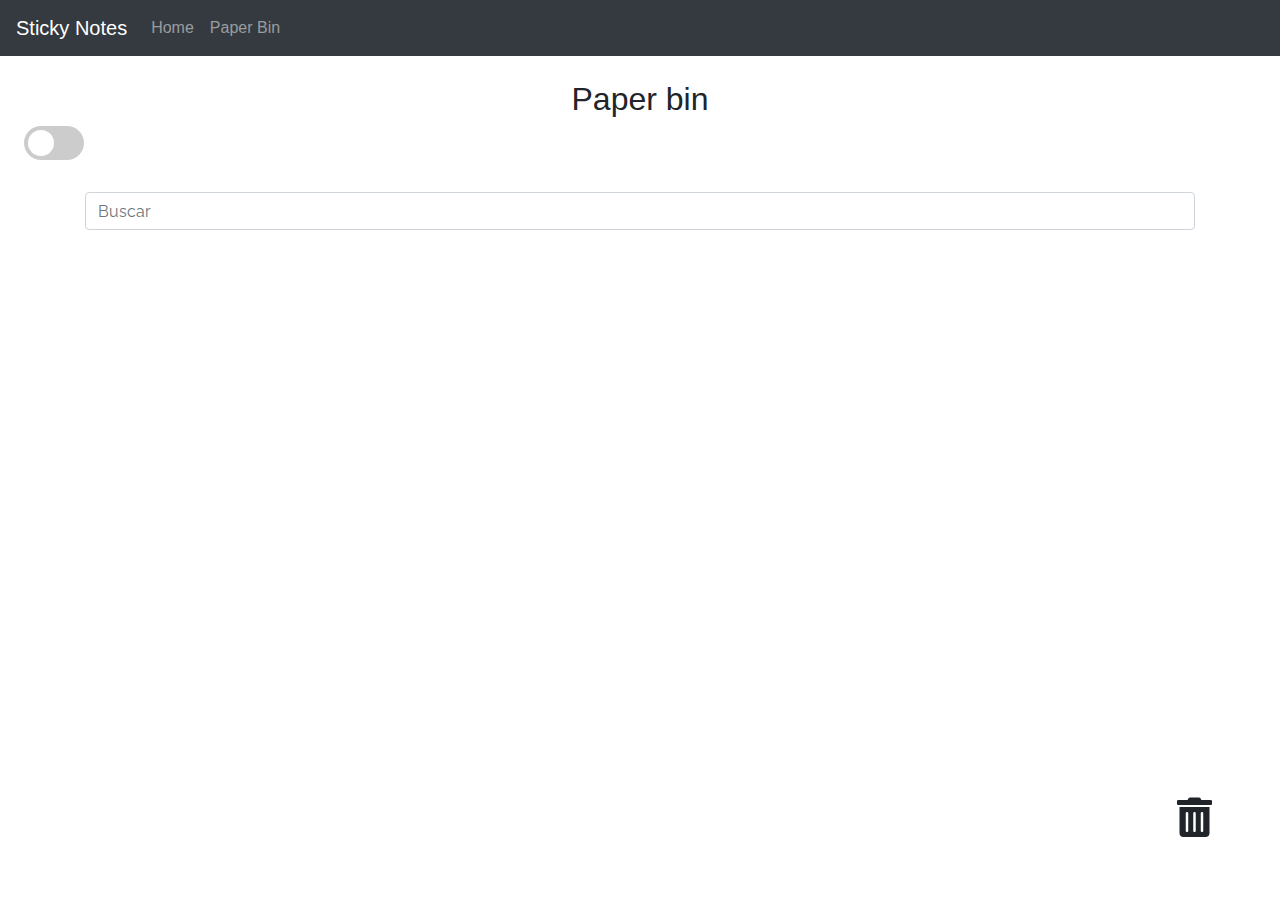
==== paperBin.html @ 79de529d "funciona todo" ====
<!DOCTYPE html>
<!-- saved from url=(0049)https://getbootstrap.com/docs/4.3/examples/album/ -->
<html lang="en">

<head>
  <meta http-equiv="Content-Type" content="text/html; charset=UTF-8">
  <meta name="viewport" content="width=device-width, initial-scale=1, shrink-to-fit=no">
  <meta name="description" content="">
  <title>Stiky Notes App</title>

	<link rel="canonical" href="https://getbootstrap.com/docs/4.3/examples/album/">
  <link href="https://fonts.googleapis.com/css?family=Raleway:300,300i,400,400i,700,700i,900,900i" rel="stylesheet">
  <link href="css/font-awesome.min.css" rel="stylesheet">
  <link href="css/bootstrap.min.css" rel="stylesheet">
  <link href="css/styles.css" rel="stylesheet">
</head>

<body>
  <nav class="navbar navbar-expand-lg navbar-dark bg-dark">
    <a class="navbar-brand" href="index.html">Sticky Notes</a>
    <button class="navbar-toggler" type="button" data-toggle="collapse" data-target="#navbarSupportedContent"
      aria-controls="navbarSupportedContent" aria-expanded="false" aria-label="Toggle navigation">
      <span class="navbar-toggler-icon"></span>
    </button>
		<div class="collapse navbar-collapse" id="navbarSupportedContent">
			<ul class="navbar-nav mr-auto">
				<li class="nav-item">
					<a class="nav-link" href="index.html">Home <span class="sr-only">(current)</span></a>
				</li>
				<li class="nav-item">
					<a class="nav-link" href="paperBin.html">Paper Bin <span class="sr-only">(current)</span></a>
				</li>
			</ul>
		</div>
    </div>
  </nav>
  <main role="main" class="pb-5">
    <!-- seacher -->
    <div class="text-center p-4 title">
      <h2>Paper bin</h2>
      <!-- toggle swwitch -->
      <label class="switch">
        <input id="night" type="checkbox">
        <span class="slider round"></span>
      </label>
    </div>
    <div class="container">
      <div class="row justify-content-end">
        <div class="col-md-12 col-sm-12 mb-1 container">
          <input type="search" class="form-control mb-3" placeholder="Buscar" id="searcher">
        </div>
      </div>
    </div>
    <!-- notes -->
    <div class="row">
      <div class="container">
        <!-- note list -->
        <div id="noteList" class="row-mt-5 noteList ">
				</div>
      </div>
    </div>
		<div class="squere">
			<h1  type="button" onclick="deleteAll()" class="fas fa-trash-alt"></acronym></h1>
		</div>
    </footer>
    <div id="spinner-wrapper">
      <div class="lds-ring">
        <div></div>
        <div></div>
        <div></div>
        <div></div>
      </div>
    </div>
    <script src="js/init.js"></script>
    <script src="js/paperBin.js"></script>
		<script src="js/bootstrap.bundle.min.js"></script>
		
</html>
---- css/styles.css ----
.jumbotron,
.card-body,
.container,
.site-header {
  font-family: "Raleway", serif !important;
}

.jumbotron .display-4 {
  font-weight: bold;
}

.jumbotron {
  height: 50vh;
  padding: 5em inherit;
  margin-bottom: 0;
  background-color: #53c0fb;
  background: url("../img/cover_back.png");
  background-size: cover;
  background-position: center;
  background-repeat: no-repeat;
  color: black;
  font-weight: bold;
}

@media (min-width: 768px) {
  .jumbotron {
    padding-top: 6rem;
    padding-bottom: 6rem;
  }
}

.jumbotron p:last-child {
  margin-bottom: 0;
}

.jumbotron-heading {
  font-weight: 300;
}

.jumbotron .container {
  max-width: 40rem;
  background-color: rgba(255, 255, 255, 0.5);
  border-radius: 10px;
  text-shadow: 1px 1px 2px grey;
}

.jumbotron .lead {
  font-size: 38px;
}

.searchContainer {
  margin: 40px 40px 300px 40px;
}

footer {
  padding-top: 3rem;
  padding-bottom: 3rem;
}

footer p {
  margin-bottom: 0.25rem;
}

.site-header a {
  color: white;
  transition: ease-in-out color 0.15s;
}

.light-text {
  color: white;
}

.site-header .dropdown-menu a {
  color: black;
}

.dropzone {
  border: 2px dashed #0087f7;
  border-radius: 5px;
  background: white;
}

.alert {
  position: fixed;
  top: 80px;
  width: 50%;
  left: 50%;
  transform: translate(-50%, 0);
}

.lds-ring {
  display: inline-block;
  position: relative;
  width: 64px;
  height: 64px;
  top: 50%;
  left: 50%;
}
.lds-ring div {
  box-sizing: border-box;
  display: block;
  position: absolute;
  width: 51px;
  height: 51px;
  margin: 6px;
  border: 6px solid #fff;
  border-radius: 50%;
  animation: lds-ring 1.2s cubic-bezier(0.5, 0, 0.5, 1) infinite;
  border-color: #fff transparent transparent transparent;
}
.lds-ring div:nth-child(1) {
  animation-delay: -0.45s;
}
.lds-ring div:nth-child(2) {
  animation-delay: -0.3s;
}
.lds-ring div:nth-child(3) {
  animation-delay: -0.15s;
}
@keyframes lds-ring {
  0% {
    transform: rotate(0deg);
  }
  100% {
    transform: rotate(360deg);
  }
}
input[type="radio"] {
  display: none;
}
.orden {
  direction: rtl;
  unicode-bidi: bidi-override;
}
label:hover {
  color: orange;
}
label:hover ~ label {
  color: orange;
}
input[type="radio"]:checked ~ label {
  color: orange;
}
.title {
  display: flex;
  flex-direction: column;
}
.container {
  justify-content: center;
}
.noteList {
  display: grid;
  grid-gap: 1rem;
  grid-template-columns: repeat(auto-fit, minmax(250px, 15%));
  justify-content: left;
}
.note-content {
  display: flex;
  align-items: center;
  justify-content: space-between;
}
.note {
  background-color: #fef68a;
  margin-bottom: 10px;
  border-radius: 10px;
  padding: 1rem;
  min-height: 170px;
  max-width: 250px;
  display: flex;
  flex-direction: column;
  justify-content: space-between;
}
#newNote {
  background-color: #67d7cc !important;
}
.addNote-text-area {
  border: none;
  resize: none;
  background-color: #67d7cc;
}

.addNote-text-area:focus {
  outline: none;
}
.note-text-area {
  border: none;
  resize: none;
  background-color: #fef68a;
}

.note-text-area:focus {
  outline: none;
}
.switch {
  position: relative;
  display: inline-block;
  width: 60px;
  height: 34px;
}
.switch input {
  opacity: 0;
  width: 0;
  height: 0;
}
.slider {
  position: absolute;
  cursor: pointer;
  top: 0;
  left: 0;
  right: 0;
  bottom: 0;
  background-color: #ccc;
  -webkit-transition: 0.4s;
  transition: 0.4s;
}
.slider:before {
  position: absolute;
  content: "";
  height: 26px;
  width: 26px;
  left: 4px;
  bottom: 4px;
  background-color: white;
  -webkit-transition: 0.4s;
  transition: 0.4s;
}

input:checked + .slider {
  background-color: #2196f3;
}

input:focus + .slider {
  box-shadow: 0 0 1px #2196f3;
}

input:checked + .slider:before {
  -webkit-transform: translateX(26px);
  -ms-transform: translateX(26px);
  transform: translateX(26px);
}
.squere {
  width: 55px;
  height: 55px;
  position: fixed;
  right: 3rem;
  bottom: 3rem;
}

/* Rounded sliders */
.slider.round {
  border-radius: 34px;
}

.slider.round:before {
  border-radius: 50%;
}
.slider.round:before {
  border-radius: 50%;
}
#spinner-wrapper {
  position: fixed;
  background-color: rgba(0, 0, 0, 0.5);
  width: 100%;
  height: 100%;
  top: 0;
  left: 0;
  z-index: 1021;
  display: none;
}

.night:checked > body {
  background-color: rgb(27, 27, 27);
}
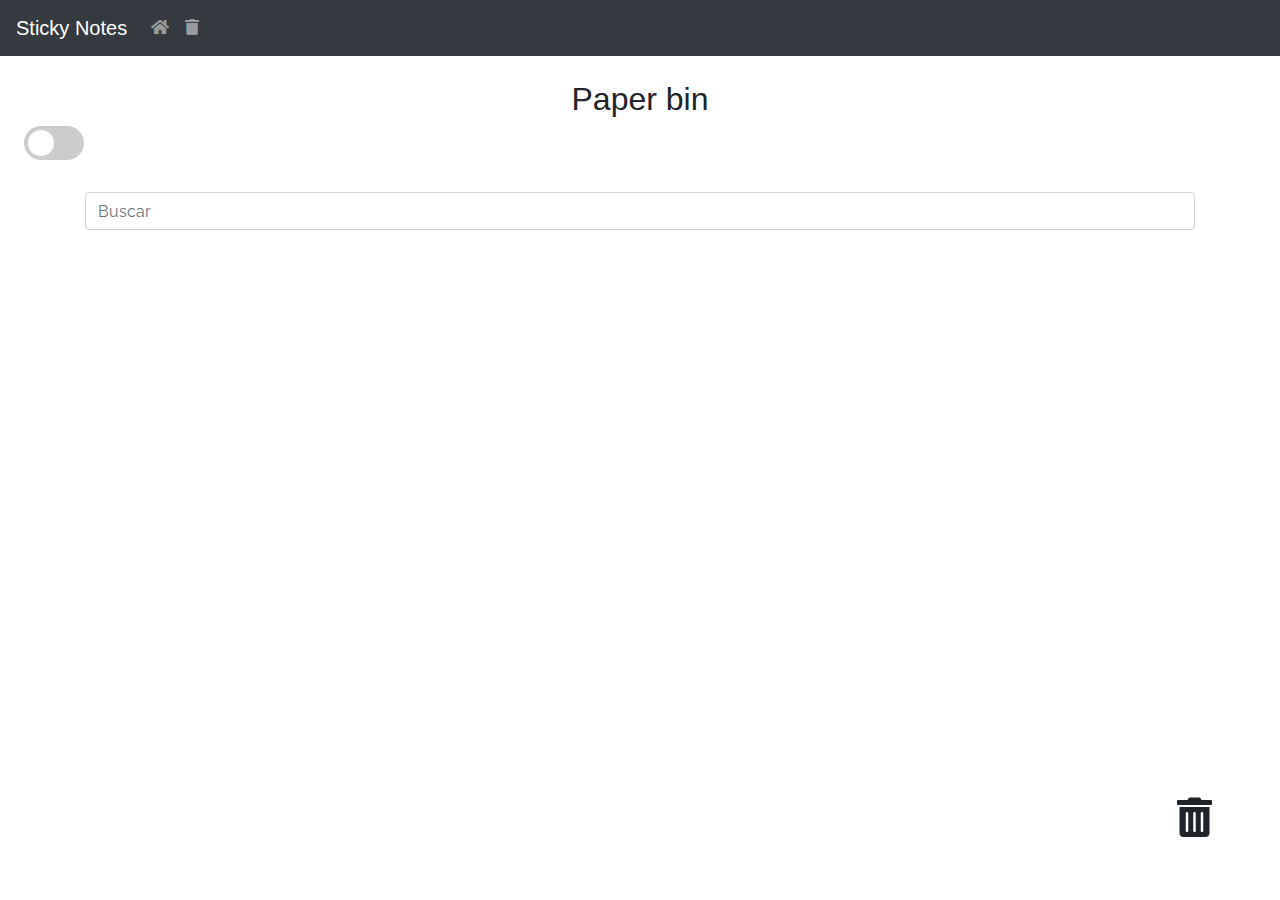
==== commit 52e48210: "Estan todas las funcionalidades menos el cambio de color." ====
--- a/paperBin.html
+++ b/paperBin.html
@@ -25,10 +25,10 @@
 		<div class="collapse navbar-collapse" id="navbarSupportedContent">
 			<ul class="navbar-nav mr-auto">
 				<li class="nav-item">
-					<a class="nav-link" href="index.html">Home <span class="sr-only">(current)</span></a>
+					<a class="nav-link" href="index.html"><i class="fas fa-home"></i><span class="sr-only">(current)</span></a>
 				</li>
 				<li class="nav-item">
-					<a class="nav-link" href="paperBin.html">Paper Bin <span class="sr-only">(current)</span></a>
+					<a class="nav-link" href="paperBin.html"><i class="fas fa-trash"></i><span class="sr-only">(current)</span></a>
 				</li>
 			</ul>
 		</div>
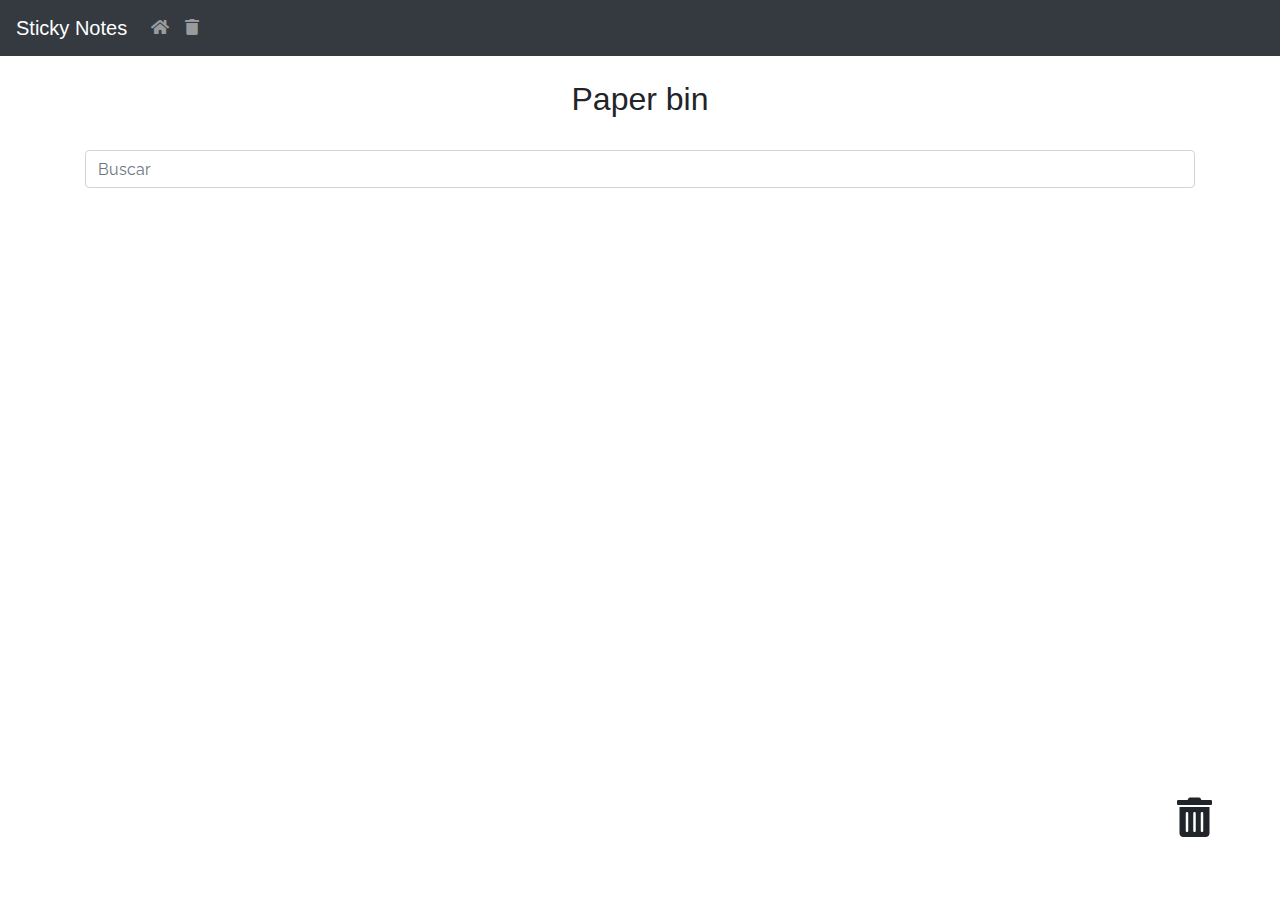
==== commit cb89dca0: "number note -1" ====
--- a/paperBin.html
+++ b/paperBin.html
@@ -3,76 +3,79 @@
 <html lang="en">
 
 <head>
-  <meta http-equiv="Content-Type" content="text/html; charset=UTF-8">
-  <meta name="viewport" content="width=device-width, initial-scale=1, shrink-to-fit=no">
-  <meta name="description" content="">
-  <title>Stiky Notes App</title>
+	<meta http-equiv="Content-Type" content="text/html; charset=UTF-8">
+	<meta name="viewport" content="width=device-width, initial-scale=1, shrink-to-fit=no">
+	<meta name="description" content="">
+	<title>Stiky Notes App</title>
 
 	<link rel="canonical" href="https://getbootstrap.com/docs/4.3/examples/album/">
-  <link href="https://fonts.googleapis.com/css?family=Raleway:300,300i,400,400i,700,700i,900,900i" rel="stylesheet">
-  <link href="css/font-awesome.min.css" rel="stylesheet">
-  <link href="css/bootstrap.min.css" rel="stylesheet">
-  <link href="css/styles.css" rel="stylesheet">
+	<link href="https://fonts.googleapis.com/css?family=Raleway:300,300i,400,400i,700,700i,900,900i" rel="stylesheet">
+	<link href="css/font-awesome.min.css" rel="stylesheet">
+	<link href="css/bootstrap.min.css" rel="stylesheet">
+	<link href="css/styles.css" rel="stylesheet">
 </head>
 
 <body>
-  <nav class="navbar navbar-expand-lg navbar-dark bg-dark">
-    <a class="navbar-brand" href="index.html">Sticky Notes</a>
-    <button class="navbar-toggler" type="button" data-toggle="collapse" data-target="#navbarSupportedContent"
-      aria-controls="navbarSupportedContent" aria-expanded="false" aria-label="Toggle navigation">
-      <span class="navbar-toggler-icon"></span>
-    </button>
+	<nav class="navbar navbar-expand-lg navbar-dark bg-dark">
+		<a class="navbar-brand" href="index.html">Sticky Notes</a>
+		<button class="navbar-toggler" type="button" data-toggle="collapse" data-target="#navbarSupportedContent"
+			aria-controls="navbarSupportedContent" aria-expanded="false" aria-label="Toggle navigation">
+			<span class="navbar-toggler-icon"></span>
+		</button>
 		<div class="collapse navbar-collapse" id="navbarSupportedContent">
 			<ul class="navbar-nav mr-auto">
 				<li class="nav-item">
 					<a class="nav-link" href="index.html"><i class="fas fa-home"></i><span class="sr-only">(current)</span></a>
 				</li>
 				<li class="nav-item">
-					<a class="nav-link" href="paperBin.html"><i class="fas fa-trash"></i><span class="sr-only">(current)</span></a>
+					<a class="nav-link" id="notification" href="paperBin.html"><i class="fas fa-trash"></i><span
+							class="sr-only">(current)</span></a>
 				</li>
 			</ul>
 		</div>
-    </div>
-  </nav>
-  <main role="main" class="pb-5">
-    <!-- seacher -->
-    <div class="text-center p-4 title">
-      <h2>Paper bin</h2>
-      <!-- toggle swwitch -->
-      <label class="switch">
-        <input id="night" type="checkbox">
-        <span class="slider round"></span>
-      </label>
-    </div>
-    <div class="container">
-      <div class="row justify-content-end">
-        <div class="col-md-12 col-sm-12 mb-1 container">
-          <input type="search" class="form-control mb-3" placeholder="Buscar" id="searcher">
-        </div>
-      </div>
-    </div>
-    <!-- notes -->
-    <div class="row">
-      <div class="container">
-        <!-- note list -->
-        <div id="noteList" class="row-mt-5 noteList ">
+		</div>
+	</nav>
+	<main role="main" class="pb-5">
+		<!-- seacher -->
+		<div class="text-center p-4 title">
+			<h2>Paper bin</h2>
+			<!-- toggle swwitch
+			<label class="switch">
+				<input id="night" type="checkbox">
+				<span class="slider round"></span>
+			</label> -->
+		</div>
+		<div class="container">
+			<div class="row justify-content-end">
+				<div class="col-md-12 col-sm-12 mb-1 container">
+					<input type="search" class="form-control mb-3" placeholder="Buscar" id="searcher">
 				</div>
-      </div>
-    </div>
+			</div>
+		</div>
+		<!-- notes -->
+		<div class="row">
+			<div class="container">
+				<!-- note list -->
+				<div id="noteList" class="row-mt-5 noteList ">
+				</div>
+			</div>
+		</div>
 		<div class="squere">
-			<h1  type="button" onclick="deleteAll()" class="fas fa-trash-alt"></acronym></h1>
+			<h1 type="button" onclick="deleteAll()" class="fas fa-trash-alt"></acronym></h1>
 		</div>
-    </footer>
-    <div id="spinner-wrapper">
-      <div class="lds-ring">
-        <div></div>
-        <div></div>
-        <div></div>
-        <div></div>
-      </div>
-    </div>
-    <script src="js/init.js"></script>
-    <script src="js/paperBin.js"></script>
+		</footer>
+		<div id="spinner-wrapper">
+			<div class="lds-ring">
+				<div></div>
+				<div></div>
+				<div></div>
+				<div></div>
+			</div>
+		</div>
+		<script src="js/jquery-3.4.1.min.js"></script>
+		<script src="js/init.js"></script>
+		<script src="js/paperBin.js"></script>
 		<script src="js/bootstrap.bundle.min.js"></script>
-		
+
+
 </html>